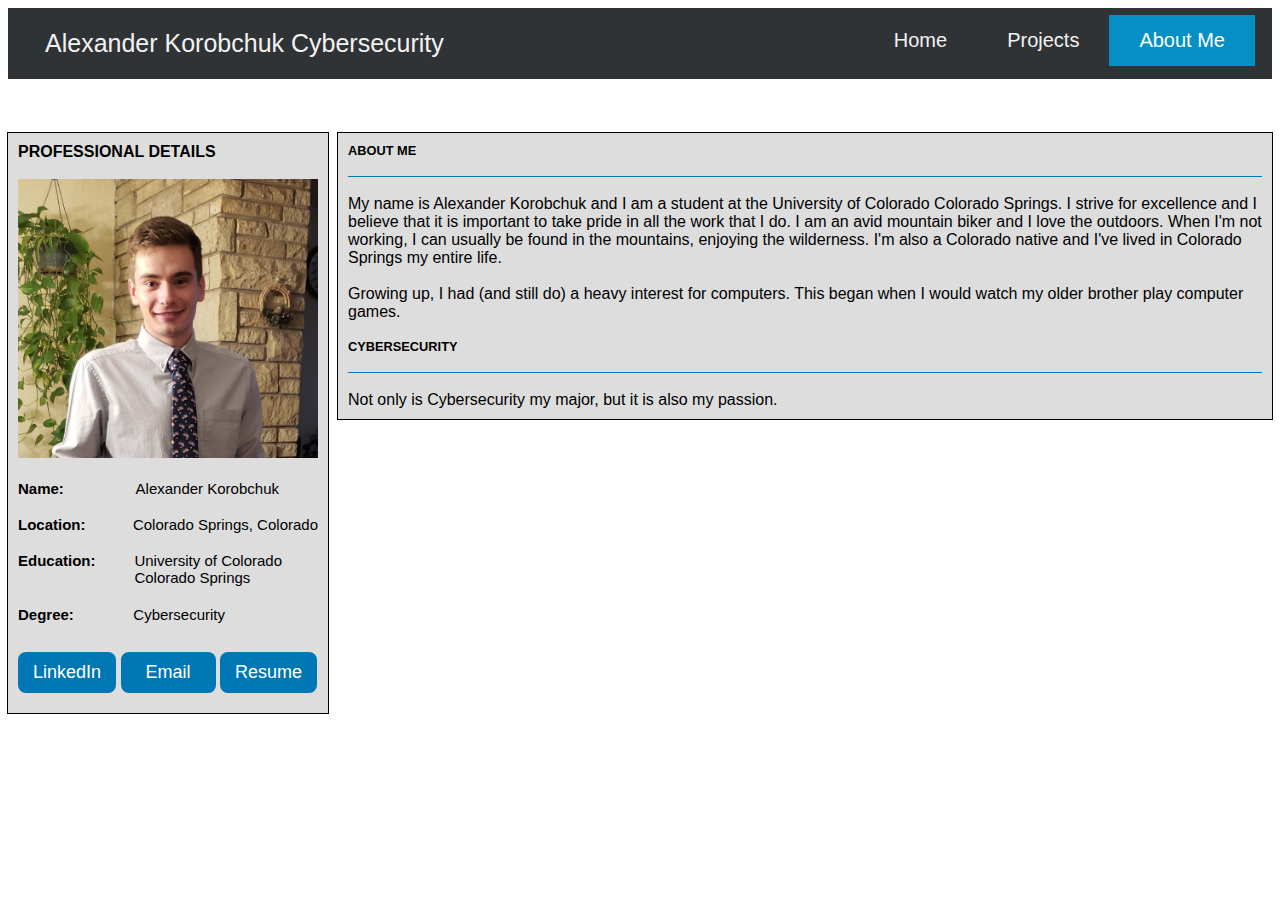
==== aboutme.html @ 43eb33c5 "Created basic project page" ====
<!DOCTYPE html>

<html>

  <head>
    <link rel="stylesheet" href="styles.css" />
  </head>

  <div class="topnav">
    <a href="index.html" style="font-size: 25px;">Alexander Korobchuk Cybersecurity</a>
    <div class="topnav-right">
      <a href="index.html">Home</a>
      <a href="projects.html">Projects</a>
      <a class="active" href="aboutme.html">About Me</a>
    </div>
  </div>

  <br /><br /><br />

  <div class="container">

    <div class="container-card">
      <b>PROFESSIONAL DETAILS</b><br /><br />

      <img src="images/profile.jpg" alt="Cyber Image">

      <br /><br />
      <b style="font-size:15px">Name:</b> <div style="float:right;margin-right:13%;font-size:15px;">Alexander Korobchuk</div><br /><br />
      <b style="font-size:15px">Location:</b> <div style="float:right;margin-right:0;font-size:15px;">Colorado Springs, Colorado</div><br /><br />
      <b style="font-size:15px">Education:</b> <div style="float:right;margin-right:12%;font-size:15px;">University of Colorado<br /> Colorado Springs</div><br /><br /><br />
      <b style="font-size:15px">Degree:</b> <div style="float:right;margin-right:31%;font-size:15px;">Cybersecurity</div><br /><br />

      <a href="https://www.linkedin.com/in/alexander-korobchuk/" target="_blank" style="padding:10px 15px;margin:10px 0px;">LinkedIn</a>
      <a href="mailto:akorobch@uccs.edu" style="padding:10px 25px;margin:10px 0px">Email</a>
      <a href="resume.pdf" style="padding:10px 15px;margin:10px 0px" target="_blank">Resume</a>
    </div>

  </div>
  <div class="container-right">
    <div class="heading">ABOUT ME</div><br />
    My name is Alexander Korobchuk and I am a student at the University of Colorado Colorado Springs.
    I strive for excellence and I believe that it is important to take pride in all the work that I do.
    I am an avid mountain biker and I love the outdoors. When I'm not working, I can usually be found in the mountains, enjoying the wilderness.
    I'm also a Colorado native and I've lived in Colorado Springs my entire life.<br /><br />
    Growing up, I had (and still do) a heavy interest for computers. This began when I would watch my older brother play computer games.<br /><br />

    <div class="heading">CYBERSECURITY</div><br />
    Not only is Cybersecurity my major, but it is also my passion.


  </div>


</html>
---- styles.css ----
.topnav {
  margin: 0px 0px;
  padding: 7px;
  background-color: #303336;
  overflow: hidden;
  font-family: arial;
  top: 0;
}

.topnav a {
  float: left;
  color: #f2f2f2;
  text-align: center;
  padding: 14px 30px;
  text-decoration: none;
  font-size: 20px;
}

.topnav a:hover {
  background-color: #ddd;
  color: black;

}

.topnav a.active {
  background-color: #048FC5;
  color: white;
}

.topnav-right {
  float: right;
  padding: 0px 10px;
}

.container {
  font-family: arial;
  margin: 0px 0px;
}

.container a {
  color: white;
  text-decoration: none;
  display: inline-block;
  background-color: #303336;
  border: none;
  padding: 10px 40px;
  border-radius: 8px;
  font-size: 18px;

}
.container a:hover {
  background-color: #ddd;
  color: black;
  transition-duration: 0.4s;
}

.container-card {
  background-color: #ddd;
  float: left;
  padding: 10px 10px;
  width: 300px;
  margin: 0px 0px;
  outline: 1px solid black;
}

.container-card img {
  height:100%;
  width: 100%;
  margin: 0;
  padding: 0;
}
.container-card a {
  background-color: #0077B5
}

.container-card a:hover {
  background-color: #6999B9;
  color: white;
  transition-duration: 0.4s;
}

.container-right {
  background-color:#ddd;
  padding: 10px 10px;
  font-family: arial;
  margin: 0px 0px 0px 330px;
  outline: 1px solid black;
}

.project-container {
  font-family: arial;
  margin: 0px 100px;
}

.project-right {
  background-color: #efefef;
	color: #000;
	height: 300px;
	width: 40%;
	float: right;
  font-size: 3vw;
  margin-top: 50px;
  padding: 50px;

}

.flex-container {
    display: flex;
    margin: 0px 100px;
    font-family: arial;
}

.flex-child {
    flex: 1;
    background-color: #efefef;
    padding: 20px 0px 0px 20px;
    font-size:3vw;
    height: 20vw;
}

.flex-child:first-child {
    margin-right: 50px;
}

.flex-child:hover {
  background-color: #6999B9;
  color: white;
  transition-duration: 0.4s;
  cursor: pointer;
}

.project-right:hover {
  background-color: #6999B9;
  color: white;
  transition-duration: 0.4s;
  cursor: pointer;
}

.project-left {
  background-color: #efefef;
	color: #000;
	height: 300px;
	width: 40%;
	float: left;
  font-size: 3vw;
  margin-top: 50px;
  padding: 50px;

}

.project-left:hover {
  background-color: #6999B9;
  color: white;
  transition-duration: 0.4s;
  cursor: pointer;
}

.heading {
  border-bottom: 1px solid #0077B5;
  padding-bottom: 18px;
  font-weight: bold;
  font-size: 1vw;
}

.center {
  display: block;
  margin-left: auto;
  margin-right: auto;
  width: 50%;
}
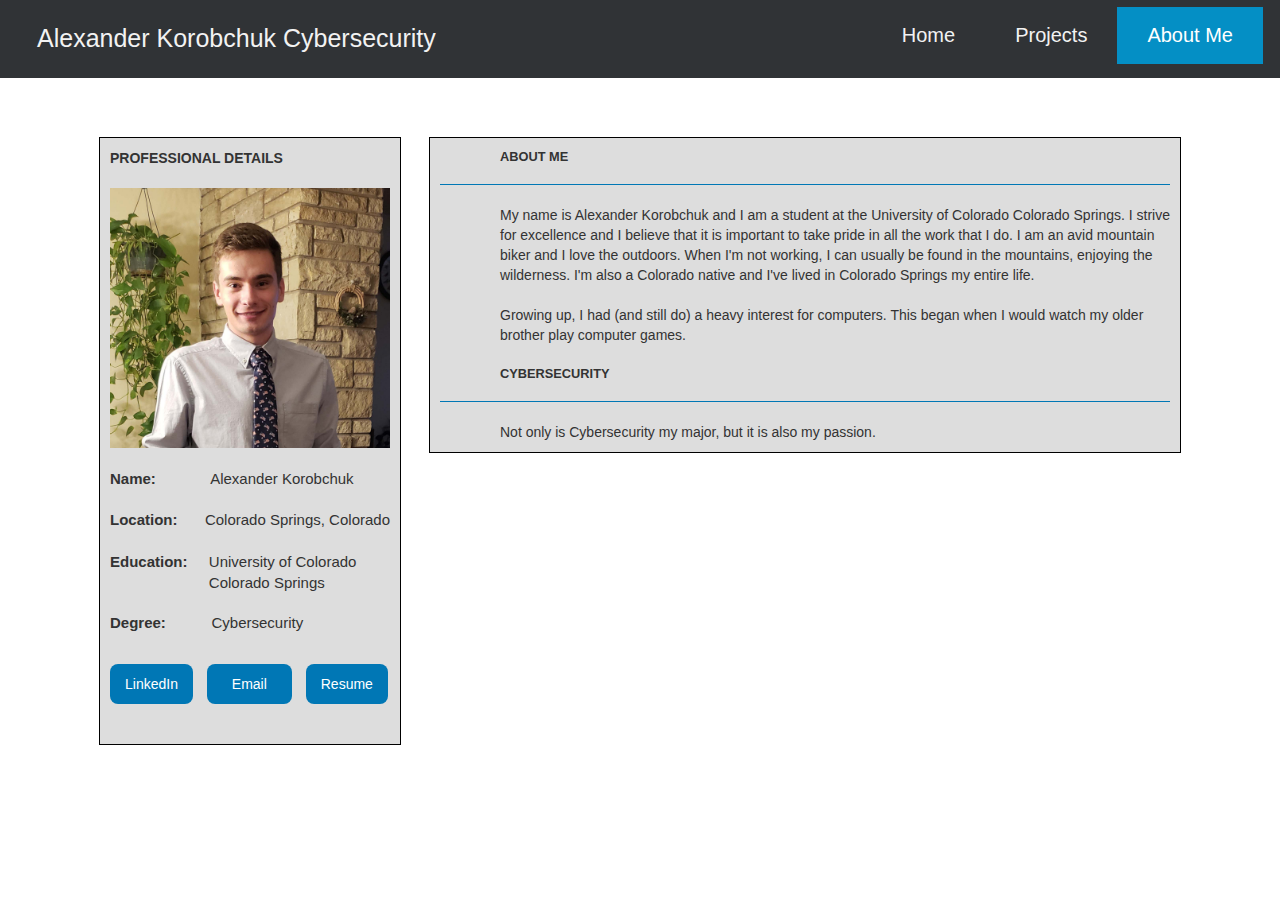
==== commit cdf37439: "Added bootstrap and cleaned a lot up" ====
--- a/aboutme.html
+++ b/aboutme.html
@@ -4,22 +4,24 @@
 
   <head>
     <link rel="stylesheet" href="styles.css" />
+    <script src="http://ajax.googleapis.com/ajax/libs/jquery/1.10.2/jquery.min.js"></script>
+    <link rel="stylesheet" href="https://stackpath.bootstrapcdn.com/bootstrap/3.4.1/css/bootstrap.min.css" integrity="sha384-HSMxcRTRxnN+Bdg0JdbxYKrThecOKuH5zCYotlSAcp1+c8xmyTe9GYg1l9a69psu" crossorigin="anonymous">
+    <script src="https://stackpath.bootstrapcdn.com/bootstrap/3.4.1/js/bootstrap.min.js" integrity="sha384-aJ21OjlMXNL5UyIl/XNwTMqvzeRMZH2w8c5cRVpzpU8Y5bApTppSuUkhZXN0VxHd" crossorigin="anonymous"></script>
   </head>
 
   <div class="topnav">
-    <a href="index.html" style="font-size: 25px;">Alexander Korobchuk Cybersecurity</a>
+    <a href="index.html" class="nounderline" style="font-size: 25px;">Alexander Korobchuk Cybersecurity</a>
     <div class="topnav-right">
-      <a href="index.html">Home</a>
-      <a href="projects.html">Projects</a>
-      <a class="active" href="aboutme.html">About Me</a>
+      <a href="index.html" class="nounderline">Home</a>
+      <a href="projects.html" class="nounderline">Projects</a>
+      <a class="active nounderline" href="aboutme.html">About Me</a>
     </div>
   </div>
 
   <br /><br /><br />
 
-  <div class="container">
 
-    <div class="container-card">
+    <div class="container-card" style="margin:0px 100px">
       <b>PROFESSIONAL DETAILS</b><br /><br />
 
       <img src="images/profile.jpg" alt="Cyber Image">
@@ -30,12 +32,12 @@
       <b style="font-size:15px">Education:</b> <div style="float:right;margin-right:12%;font-size:15px;">University of Colorado<br /> Colorado Springs</div><br /><br /><br />
       <b style="font-size:15px">Degree:</b> <div style="float:right;margin-right:31%;font-size:15px;">Cybersecurity</div><br /><br />
 
-      <a href="https://www.linkedin.com/in/alexander-korobchuk/" target="_blank" style="padding:10px 15px;margin:10px 0px;">LinkedIn</a>
-      <a href="mailto:akorobch@uccs.edu" style="padding:10px 25px;margin:10px 0px">Email</a>
-      <a href="resume.pdf" style="padding:10px 15px;margin:10px 0px" target="_blank">Resume</a>
+      <a href="https://www.linkedin.com/in/alexander-korobchuk/" target="_blank" class="nounderline" style="padding:10px 15px;margin:10px 0px;">LinkedIn</a>
+      <a href="mailto:akorobch@uccs.edu" class="nounderline" style="padding:10px 25px;margin:10px 10px">Email</a>
+      <a href="resume.pdf" class="nounderline" style="padding:10px 15px;margin:10px 0px" target="_blank">Resume</a>
+      <br /><br />
     </div>
 
-  </div>
   <div class="container-right">
     <div class="heading">ABOUT ME</div><br />
     My name is Alexander Korobchuk and I am a student at the University of Colorado Colorado Springs.
--- a/styles.css
+++ b/styles.css
@@ -5,6 +5,7 @@
   overflow: hidden;
   font-family: arial;
   top: 0;
+
 }
 
 .topnav a {
@@ -70,7 +71,10 @@
   padding: 0;
 }
 .container-card a {
-  background-color: #0077B5
+  background-color: #0077B5;
+  color: white;
+  display: inline-block;
+  border-radius: 8px;
 }
 
 .container-card a:hover {
@@ -83,7 +87,7 @@
   background-color:#ddd;
   padding: 10px 10px;
   font-family: arial;
-  margin: 0px 0px 0px 330px;
+  margin: 0px 100px 0px 430px;
   outline: 1px solid black;
 }
 
@@ -113,6 +117,12 @@
 .flex-child {
     flex: 1;
     background-color: #efefef;
+    padding: 20px 0px 0px 20px;
+    font-size:3vw;
+    height: 20vw;
+}
+.flex-empty {
+    flex: 1;
     padding: 20px 0px 0px 20px;
     font-size:3vw;
     height: 20vw;
@@ -162,9 +172,23 @@
   font-size: 1vw;
 }
 
+.project-heading {
+  border-bottom: 1px solid #0077B5;
+  padding-bottom: 18px;
+  font-weight: bold;
+  font-size: 25px;
+  margin-left: 60px;
+  margin-right: 60px;
+  font-family: arial;
+}
+
 .center {
   display: block;
   margin-left: auto;
   margin-right: auto;
   width: 50%;
 }
+
+.nounderline {
+  text-decoration: none !important
+}
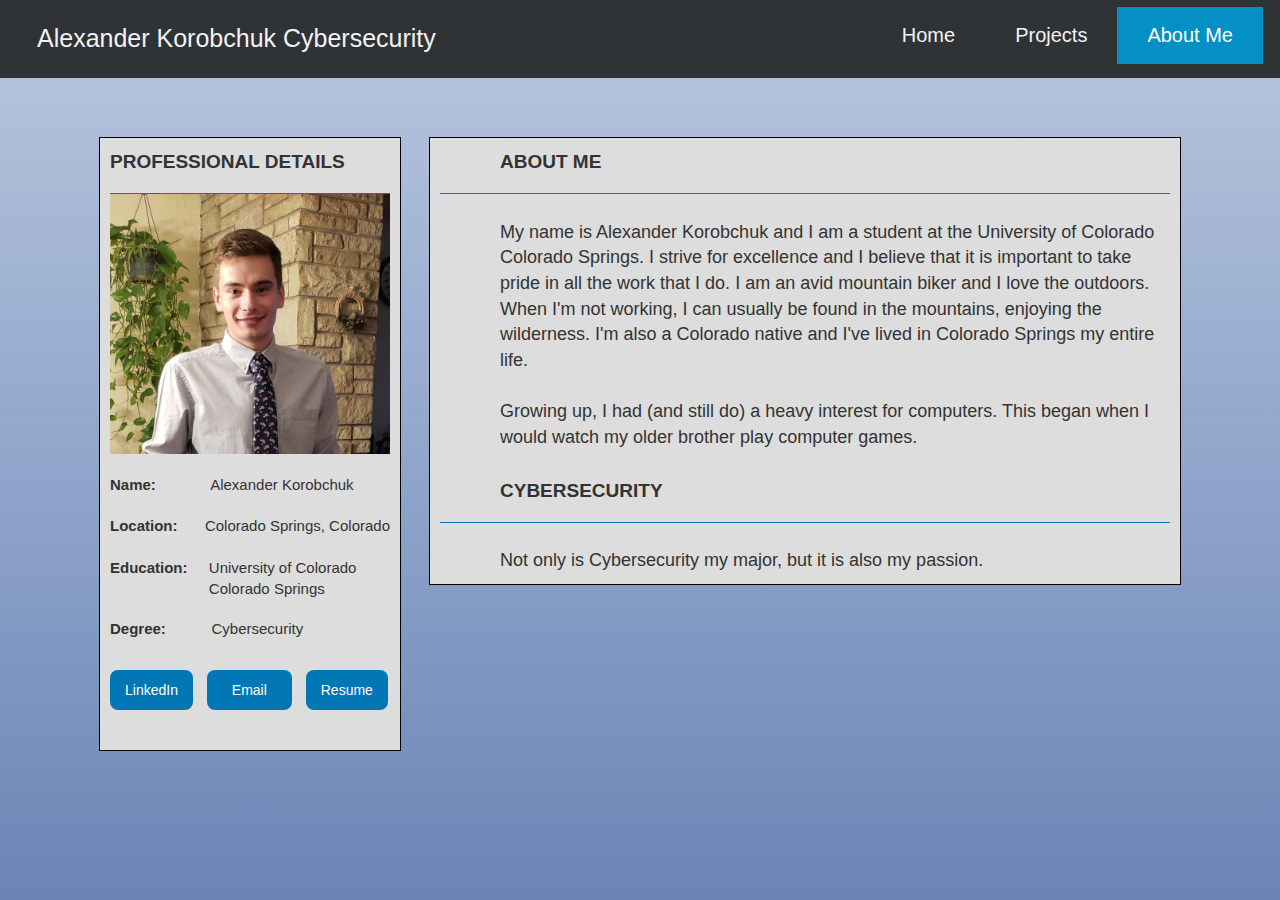
==== commit 002fc677: "made website prettier" ====
--- a/aboutme.html
+++ b/aboutme.html
@@ -4,7 +4,7 @@
 
   <head>
     <link rel="stylesheet" href="styles.css" />
-    <script src="http://ajax.googleapis.com/ajax/libs/jquery/1.10.2/jquery.min.js"></script>
+    <script src="https://ajax.googleapis.com/ajax/libs/jquery/1.10.2/jquery.min.js"></script>
     <link rel="stylesheet" href="https://stackpath.bootstrapcdn.com/bootstrap/3.4.1/css/bootstrap.min.css" integrity="sha384-HSMxcRTRxnN+Bdg0JdbxYKrThecOKuH5zCYotlSAcp1+c8xmyTe9GYg1l9a69psu" crossorigin="anonymous">
     <script src="https://stackpath.bootstrapcdn.com/bootstrap/3.4.1/js/bootstrap.min.js" integrity="sha384-aJ21OjlMXNL5UyIl/XNwTMqvzeRMZH2w8c5cRVpzpU8Y5bApTppSuUkhZXN0VxHd" crossorigin="anonymous"></script>
   </head>
@@ -22,7 +22,10 @@
 
 
     <div class="container-card" style="margin:0px 100px">
-      <b>PROFESSIONAL DETAILS</b><br /><br />
+      <div class = "heading">
+        <b>PROFESSIONAL DETAILS</b>
+      </div>
+
 
       <img src="images/profile.jpg" alt="Cyber Image">
 
--- a/styles.css
+++ b/styles.css
@@ -89,23 +89,8 @@
   font-family: arial;
   margin: 0px 100px 0px 430px;
   outline: 1px solid black;
-}
-
-.project-container {
-  font-family: arial;
-  margin: 0px 100px;
-}
-
-.project-right {
-  background-color: #efefef;
-	color: #000;
-	height: 300px;
-	width: 40%;
-	float: right;
-  font-size: 3vw;
-  margin-top: 50px;
-  padding: 50px;
-
+  min-width: 50%;
+  font-size: 18px;
 }
 
 .flex-container {
@@ -117,13 +102,13 @@
 .flex-child {
     flex: 1;
     background-color: #efefef;
-    padding: 20px 0px 0px 20px;
-    font-size:3vw;
-    height: 20vw;
+    padding: 30px;
+    font-size:35px;
+    height: 16vw;
 }
 .flex-empty {
     flex: 1;
-    padding: 20px 0px 0px 20px;
+    padding: 30px;
     font-size:3vw;
     height: 20vw;
 }
@@ -139,37 +124,11 @@
   cursor: pointer;
 }
 
-.project-right:hover {
-  background-color: #6999B9;
-  color: white;
-  transition-duration: 0.4s;
-  cursor: pointer;
-}
-
-.project-left {
-  background-color: #efefef;
-	color: #000;
-	height: 300px;
-	width: 40%;
-	float: left;
-  font-size: 3vw;
-  margin-top: 50px;
-  padding: 50px;
-
-}
-
-.project-left:hover {
-  background-color: #6999B9;
-  color: white;
-  transition-duration: 0.4s;
-  cursor: pointer;
-}
-
 .heading {
   border-bottom: 1px solid #0077B5;
   padding-bottom: 18px;
   font-weight: bold;
-  font-size: 1vw;
+  font-size: 19px;
 }
 
 .project-heading {
@@ -192,3 +151,12 @@
 .nounderline {
   text-decoration: none !important
 }
+
+html {
+  min-height: 100%;
+}
+body {
+  min-width: 100%;
+  background-image: linear-gradient(to top, #6a85b6 0%, #bac8e0 100%);
+
+}
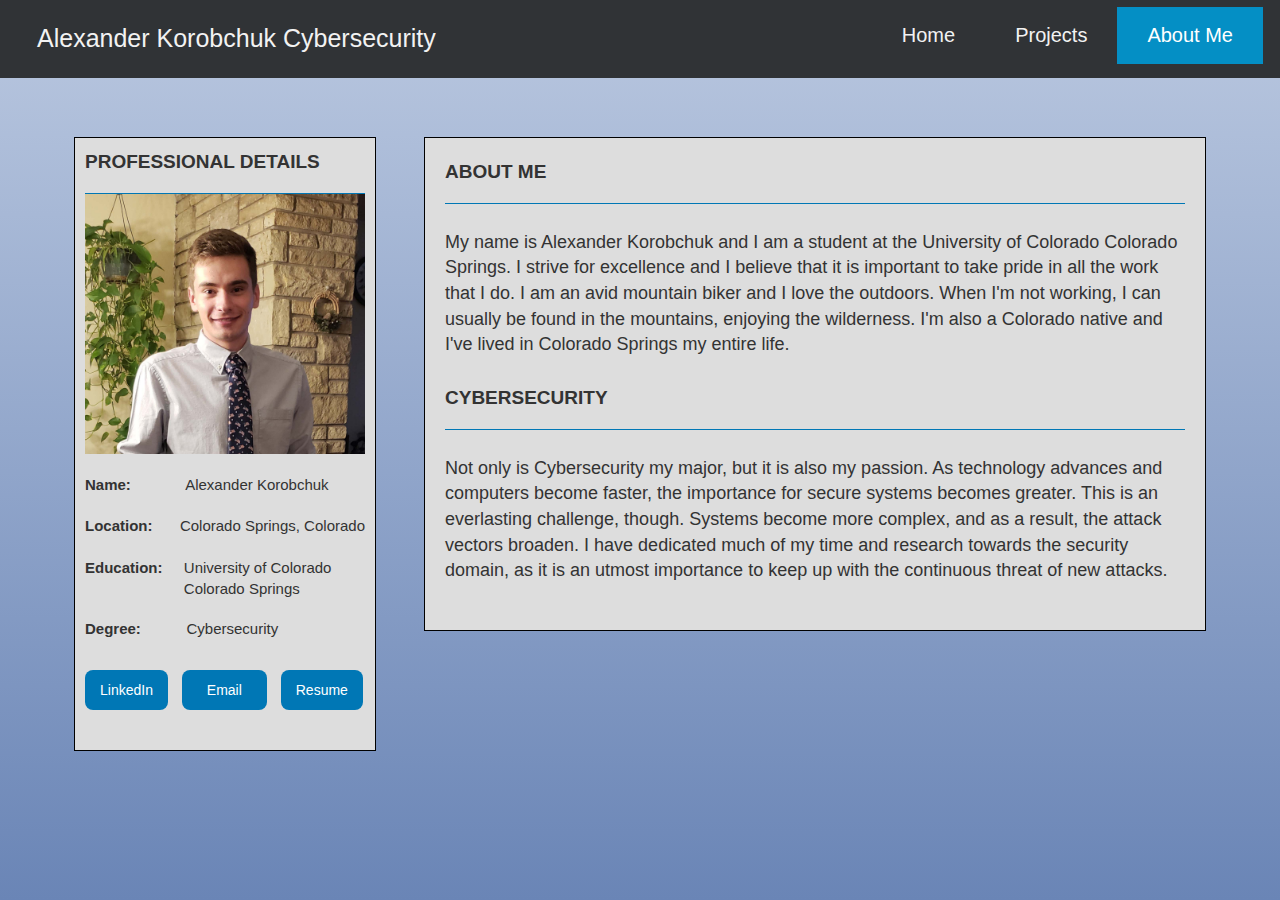
==== commit ac5a1c5a: "added more info" ====
--- a/aboutme.html
+++ b/aboutme.html
@@ -7,6 +7,7 @@
     <script src="https://ajax.googleapis.com/ajax/libs/jquery/1.10.2/jquery.min.js"></script>
     <link rel="stylesheet" href="https://stackpath.bootstrapcdn.com/bootstrap/3.4.1/css/bootstrap.min.css" integrity="sha384-HSMxcRTRxnN+Bdg0JdbxYKrThecOKuH5zCYotlSAcp1+c8xmyTe9GYg1l9a69psu" crossorigin="anonymous">
     <script src="https://stackpath.bootstrapcdn.com/bootstrap/3.4.1/js/bootstrap.min.js" integrity="sha384-aJ21OjlMXNL5UyIl/XNwTMqvzeRMZH2w8c5cRVpzpU8Y5bApTppSuUkhZXN0VxHd" crossorigin="anonymous"></script>
+    <title>About Me • AlexKCyber</title>
   </head>
 
   <div class="topnav">
@@ -20,40 +21,44 @@
 
   <br /><br /><br />
 
-
-    <div class="container-card" style="margin:0px 100px">
-      <div class = "heading">
-        <b>PROFESSIONAL DETAILS</b>
-      </div>
+<div class="project-container">
+  <div class="container-card" style="margin:0px 0px">
+    <div class = "heading">
+      <b>PROFESSIONAL DETAILS</b>
+    </div>
 
 
-      <img src="images/profile.jpg" alt="Cyber Image">
+    <img src="images/profile.jpg" alt="Cyber Image">
 
-      <br /><br />
-      <b style="font-size:15px">Name:</b> <div style="float:right;margin-right:13%;font-size:15px;">Alexander Korobchuk</div><br /><br />
-      <b style="font-size:15px">Location:</b> <div style="float:right;margin-right:0;font-size:15px;">Colorado Springs, Colorado</div><br /><br />
-      <b style="font-size:15px">Education:</b> <div style="float:right;margin-right:12%;font-size:15px;">University of Colorado<br /> Colorado Springs</div><br /><br /><br />
-      <b style="font-size:15px">Degree:</b> <div style="float:right;margin-right:31%;font-size:15px;">Cybersecurity</div><br /><br />
-
-      <a href="https://www.linkedin.com/in/alexander-korobchuk/" target="_blank" class="nounderline" style="padding:10px 15px;margin:10px 0px;">LinkedIn</a>
-      <a href="mailto:akorobch@uccs.edu" class="nounderline" style="padding:10px 25px;margin:10px 10px">Email</a>
-      <a href="resume.pdf" class="nounderline" style="padding:10px 15px;margin:10px 0px" target="_blank">Resume</a>
-      <br /><br />
-    </div>
-
-  <div class="container-right">
-    <div class="heading">ABOUT ME</div><br />
-    My name is Alexander Korobchuk and I am a student at the University of Colorado Colorado Springs.
-    I strive for excellence and I believe that it is important to take pride in all the work that I do.
-    I am an avid mountain biker and I love the outdoors. When I'm not working, I can usually be found in the mountains, enjoying the wilderness.
-    I'm also a Colorado native and I've lived in Colorado Springs my entire life.<br /><br />
-    Growing up, I had (and still do) a heavy interest for computers. This began when I would watch my older brother play computer games.<br /><br />
-
-    <div class="heading">CYBERSECURITY</div><br />
-    Not only is Cybersecurity my major, but it is also my passion.
+    <br /><br />
+    <b style="font-size:15px">Name:</b> <div style="float:right;margin-right:13%;font-size:15px;">Alexander Korobchuk</div><br /><br />
+    <b style="font-size:15px">Location:</b> <div style="float:right;margin-right:0;font-size:15px;">Colorado Springs, Colorado</div><br /><br />
+    <b style="font-size:15px">Education:</b> <div style="float:right;margin-right:12%;font-size:15px;">University of Colorado<br /> Colorado Springs</div><br /><br /><br />
+    <b style="font-size:15px">Degree:</b> <div style="float:right;margin-right:31%;font-size:15px;">Cybersecurity</div><br /><br />
 
 
+    <a href="https://www.linkedin.com/in/alexander-korobchuk/" target="_blank" class="nounderline" style="padding:10px 15px;margin:10px 0px;">LinkedIn</a>
+    <a href="mailto:akorobch@uccs.edu" class="nounderline" style="padding:10px 25px;margin:10px 10px">Email</a>
+    <a href="resume.pdf" class="nounderline" style="padding:10px 15px;margin:10px 0px" target="_blank">Resume</a>
+    <br /><br />
   </div>
+
+<div class="container-right" style="margin-left:350px">
+  <div class="heading">ABOUT ME</div><br />
+  My name is Alexander Korobchuk and I am a student at the University of Colorado Colorado Springs.
+  I strive for excellence and I believe that it is important to take pride in all the work that I do.
+  I am an avid mountain biker and I love the outdoors. When I'm not working, I can usually be found in the mountains, enjoying the wilderness.
+  I'm also a Colorado native and I've lived in Colorado Springs my entire life.<br /><br />
+
+  <div class="heading">CYBERSECURITY</div><br />
+  Not only is Cybersecurity my major, but it is also my passion. As technology advances and computers become faster, the importance for secure systems becomes greater. This is an everlasting challenge, though.
+  Systems become more complex, and as a result, the attack vectors broaden. I have dedicated much of my time and research towards the security domain, as it is an utmost importance to keep up with the continuous threat of
+  new attacks.<br /><br />
+
+
+</div>
+</div>
+
 
 
 </html>
--- a/styles.css
+++ b/styles.css
@@ -37,6 +37,12 @@
   font-family: arial;
   margin: 0px 0px;
 }
+
+.project-container {
+  font-family: arial;
+  margin: 0px 75px;
+}
+
 
 .container a {
   color: white;
@@ -85,9 +91,8 @@
 
 .container-right {
   background-color:#ddd;
-  padding: 10px 10px;
+  padding: 20px 20px;
   font-family: arial;
-  margin: 0px 100px 0px 430px;
   outline: 1px solid black;
   min-width: 50%;
   font-size: 18px;
@@ -103,14 +108,15 @@
     flex: 1;
     background-color: #efefef;
     padding: 30px;
-    font-size:35px;
+    font-size:calc(12px + 1.2vw);
     height: 16vw;
+
 }
 .flex-empty {
-    flex: 1;
-    padding: 30px;
-    font-size:3vw;
-    height: 20vw;
+  flex: 1;
+  padding: 30px;
+  font-size:calc(12px + 1.2vw);
+  height: 16vw;
 }
 
 .flex-child:first-child {
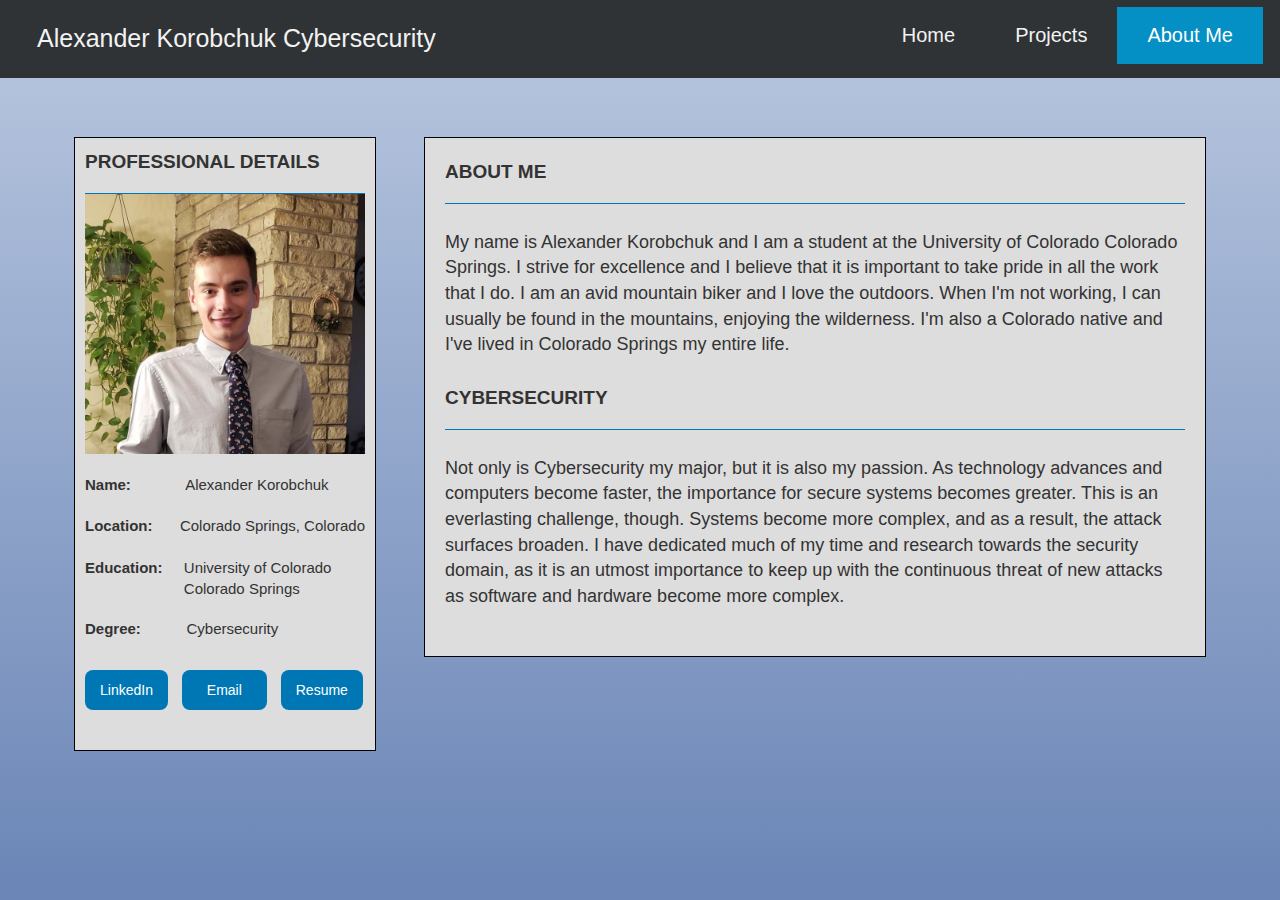
==== commit 308b6cee: "added icon" ====
--- a/aboutme.html
+++ b/aboutme.html
@@ -7,6 +7,7 @@
     <script src="https://ajax.googleapis.com/ajax/libs/jquery/1.10.2/jquery.min.js"></script>
     <link rel="stylesheet" href="https://stackpath.bootstrapcdn.com/bootstrap/3.4.1/css/bootstrap.min.css" integrity="sha384-HSMxcRTRxnN+Bdg0JdbxYKrThecOKuH5zCYotlSAcp1+c8xmyTe9GYg1l9a69psu" crossorigin="anonymous">
     <script src="https://stackpath.bootstrapcdn.com/bootstrap/3.4.1/js/bootstrap.min.js" integrity="sha384-aJ21OjlMXNL5UyIl/XNwTMqvzeRMZH2w8c5cRVpzpU8Y5bApTppSuUkhZXN0VxHd" crossorigin="anonymous"></script>
+    <link rel="icon" href="images/icon.png">
     <title>About Me • AlexKCyber</title>
   </head>
 
@@ -52,8 +53,8 @@
 
   <div class="heading">CYBERSECURITY</div><br />
   Not only is Cybersecurity my major, but it is also my passion. As technology advances and computers become faster, the importance for secure systems becomes greater. This is an everlasting challenge, though.
-  Systems become more complex, and as a result, the attack vectors broaden. I have dedicated much of my time and research towards the security domain, as it is an utmost importance to keep up with the continuous threat of
-  new attacks.<br /><br />
+  Systems become more complex, and as a result, the attack surfaces broaden. I have dedicated much of my time and research towards the security domain, as it is an utmost importance to keep up with the continuous threat of
+  new attacks as software and hardware become more complex.<br /><br />
 
 
 </div>
